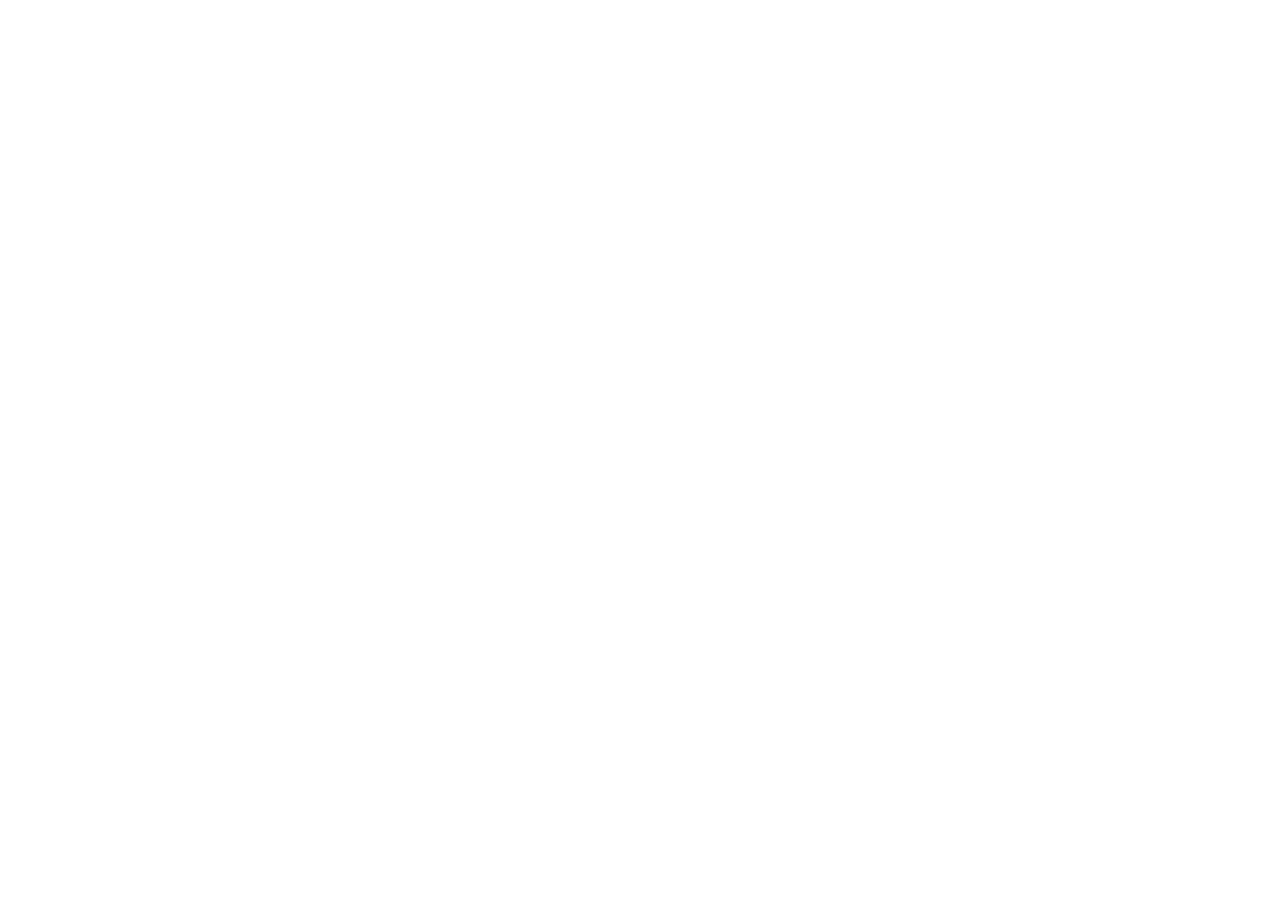
==== index.html @ 50bff4d6 "Initial commit" ====
<!DOCTYPE html>
<html lang="en">
  <head>
    <meta charset="UTF-8" />
    <link rel="preconnect" href="https://fonts.googleapis.com" />
    <link rel="preconnect" href="https://fonts.gstatic.com" crossorigin />

    <link rel="icon" type="image/svg+xml" href="/vite.svg" />
    <meta name="viewport" content="width=device-width, initial-scale=1.0" />
    <link href="https://fonts.googleapis.com/css2?family=Inter:wght@400;600;700&display=swap" rel="stylesheet" />
    <title>Lab Design System</title>
  </head>
  <body>
    <div id="root"></div>
    <script type="module" src="/src/main.tsx"></script>
  </body>
</html>
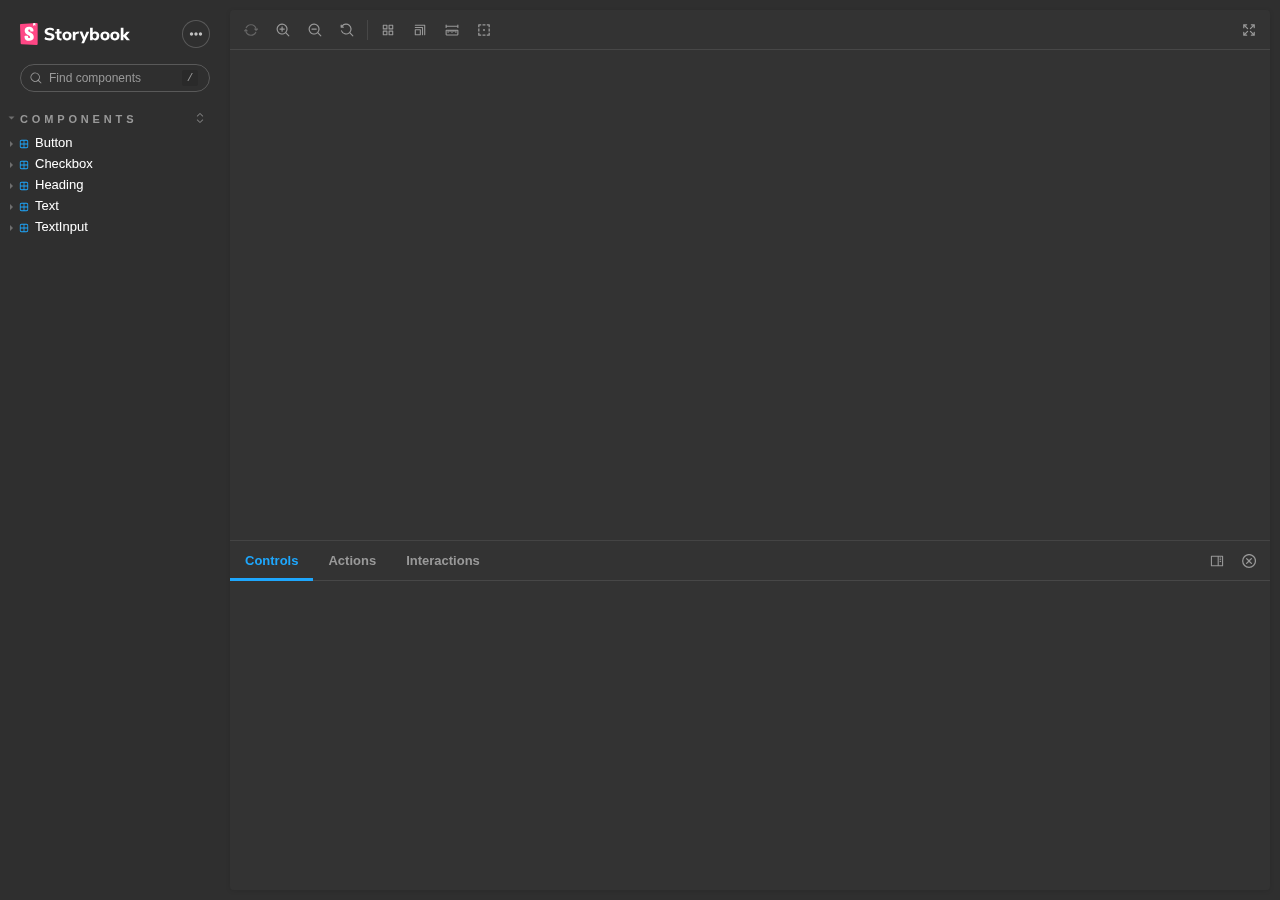
==== commit da6365f6: "Deploy Storybook to GitHub Pages" ====
--- a/index.html
+++ b/index.html
@@ -1,17 +1,59 @@
-<!DOCTYPE html>
-<html lang="en">
-  <head>
-    <meta charset="UTF-8" />
-    <link rel="preconnect" href="https://fonts.googleapis.com" />
-    <link rel="preconnect" href="https://fonts.gstatic.com" crossorigin />
+<!doctype html><html lang="en"><head><meta charset="utf-8"/><title>Webpack App</title><meta name="viewport" content="width=device-width,initial-scale=1"/><style>html, body {
+    overflow: hidden;
+    height: 100%;
+    width: 100%;
+    margin: 0;
+    padding: 0;
+  }
 
-    <link rel="icon" type="image/svg+xml" href="/vite.svg" />
-    <meta name="viewport" content="width=device-width, initial-scale=1.0" />
-    <link href="https://fonts.googleapis.com/css2?family=Inter:wght@400;600;700&display=swap" rel="stylesheet" />
-    <title>Lab Design System</title>
-  </head>
-  <body>
-    <div id="root"></div>
-    <script type="module" src="/src/main.tsx"></script>
-  </body>
-</html>
+  * {
+    box-sizing: border-box;
+  }</style><script>/* globals window */
+  /* eslint-disable no-underscore-dangle */
+  try {
+    if (window.top !== window) {
+      window.__REACT_DEVTOOLS_GLOBAL_HOOK__ = window.top.__REACT_DEVTOOLS_GLOBAL_HOOK__;
+    }
+  } catch (e) {
+    // eslint-disable-next-line no-console
+    console.warn('unable to connect to top frame for connecting dev tools');
+  }
+
+  window.onerror = function onerror(message, source, line, column, err) {
+    if (window.CONFIG_TYPE !== 'DEVELOPMENT') return;
+    // eslint-disable-next-line no-var, vars-on-top
+    var xhr = new window.XMLHttpRequest();
+    xhr.open('POST', '/runtime-error');
+    xhr.setRequestHeader('Content-Type', 'application/json;charset=UTF-8');
+    xhr.send(
+      JSON.stringify({
+        /* eslint-disable object-shorthand */
+        message: message,
+        source: source,
+        line: line,
+        column: column,
+        error: err && { message: err.message, name: err.name, stack: err.stack },
+        origin: 'manager',
+        /* eslint-enable object-shorthand */
+      })
+    );
+  };</script><style>#root[hidden],
+      #docs-root[hidden] {
+        display: none !important;
+      }</style></head><body><div id="root"></div><div id="docs-root"></div><script>window['CONFIG_TYPE'] = "PRODUCTION";
+          
+      
+          
+            window['LOGLEVEL'] = "info";
+          
+      
+          
+            window['FEATURES'] = {"postcss":true,"emotionAlias":false,"warnOnLegacyHierarchySeparator":true,"buildStoriesJson":false,"storyStoreV7":true,"modernInlineRender":false,"breakingChangesV7":false,"interactionsDebugger":false,"babelModeV7":false,"argTypeTargetsV7":false,"previewMdx2":false};
+          
+      
+          
+      
+          
+      
+          
+            window['DOCS_MODE'] = false;</script><script src="runtime~main.21d588d18ae7e7b9c65f.manager.bundle.js"></script><script src="vendors~main.070d652bb688d0176737.manager.bundle.js"></script><script src="main.8fb0a9b41227107464fd.manager.bundle.js"></script></body></html>